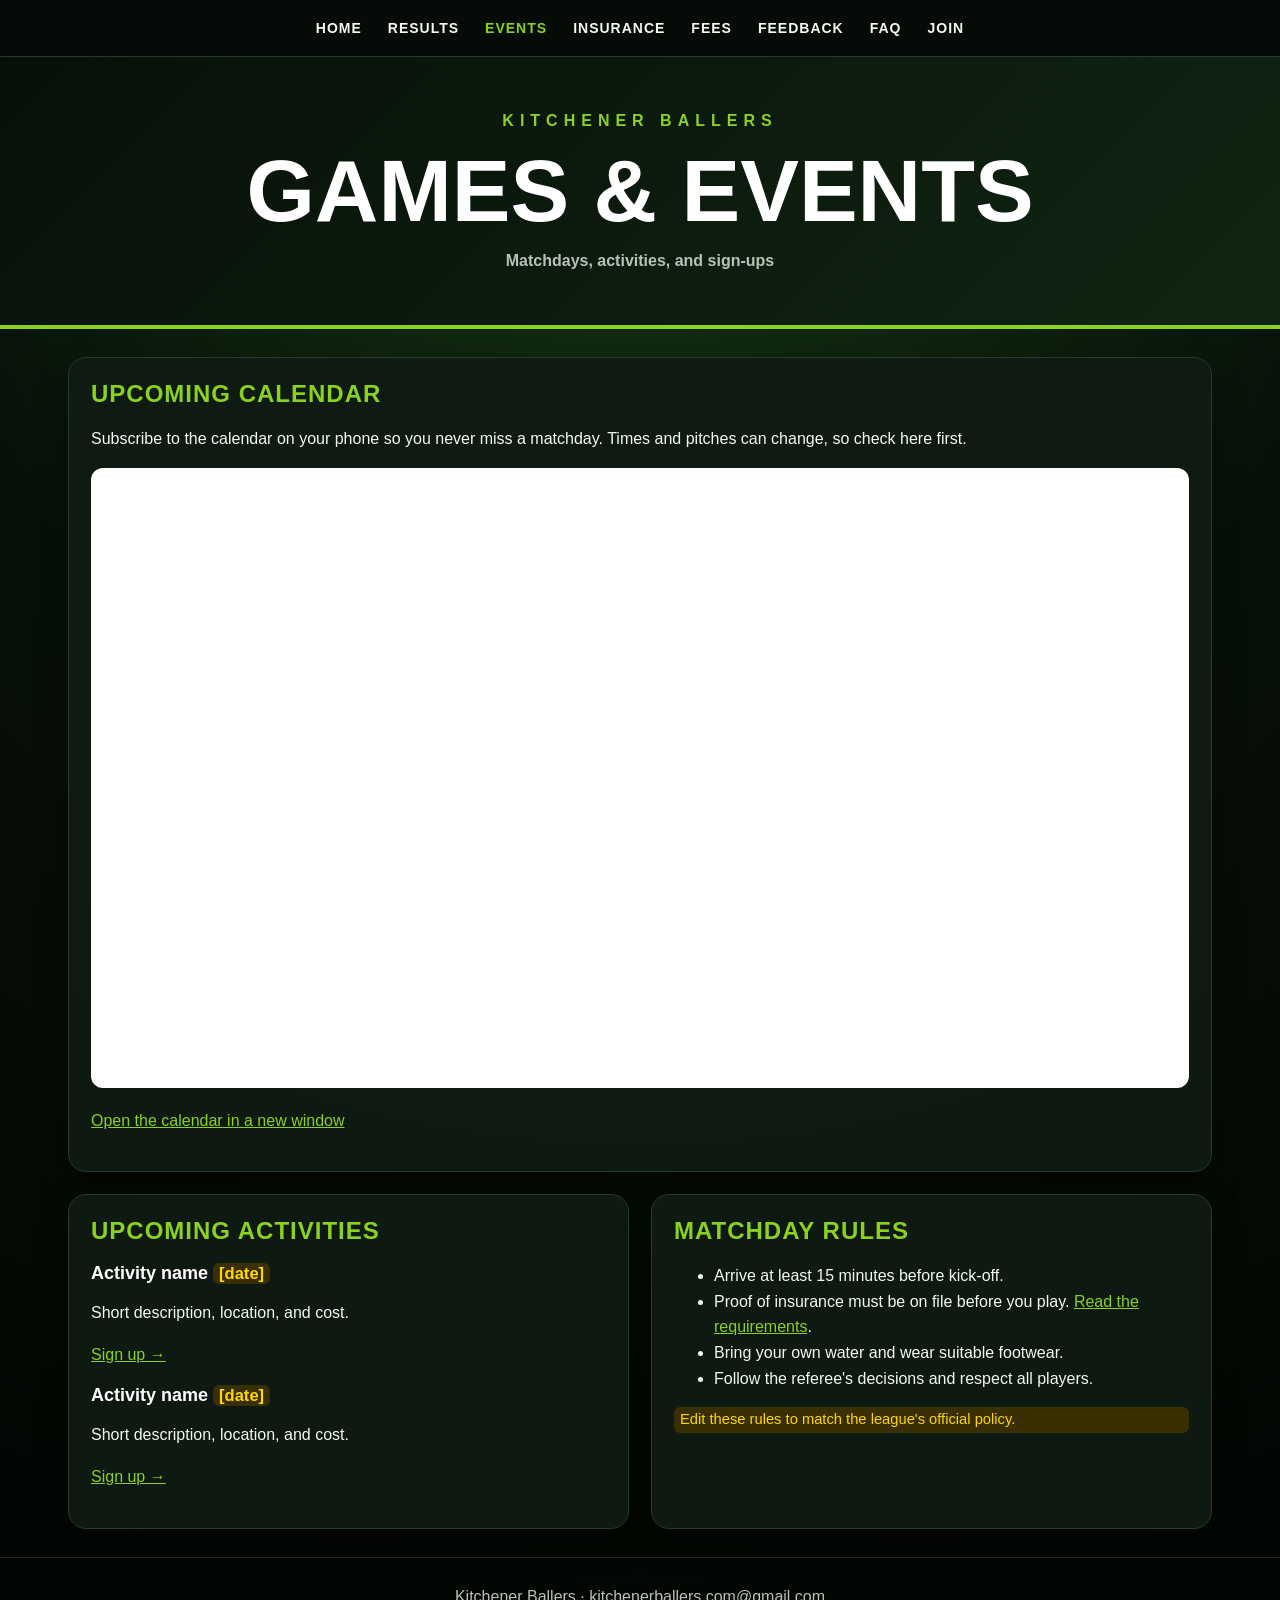
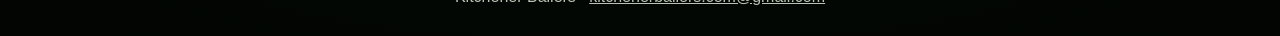
==== events.html @ 27fafea2 "Rebuild site as multi-page community hub Add Home, Events, Insurance, Fees, Feedback, FAQ and Join p" ====
<!DOCTYPE html>
<html lang="en">

<head>
  <meta charset="UTF-8" />
  <meta name="viewport" content="width=device-width, initial-scale=1.0" />
  <title>Kitchener Ballers | Events</title>
  <link rel="stylesheet" href="styles.css?v=400" />
</head>

<body>

  <nav class="site-nav">
    <a href="index.html">Home</a>
    <a href="results.html">Results</a>
    <a href="events.html" class="active">Events</a>
    <a href="insurance.html">Insurance</a>
    <a href="fees.html">Fees</a>
    <a href="feedback.html">Feedback</a>
    <a href="faq.html">FAQ</a>
    <a href="join.html">Join</a>
  </nav>

  <header class="hero">
    <p class="eyebrow">Kitchener Ballers</p>
    <h1>Games &amp; Events</h1>
    <p class="tagline">Matchdays, activities, and sign-ups</p>
  </header>

  <main class="container">

    <section class="card">
      <h2>Upcoming Calendar</h2>
      <p>Subscribe to the calendar on your phone so you never miss a matchday. Times and pitches can change, so check here first.</p>
      <!-- Replace the src below with your Google Calendar embed link:
           Google Calendar > Settings > your calendar > Integrate calendar > Embed code -->
      <iframe class="embed" src="https://calendar.google.com/calendar/embed?src=REPLACE_WITH_CALENDAR_ID" title="Kitchener Ballers calendar"></iframe>
      <p><a href="https://calendar.google.com/calendar/embed?src=REPLACE_WITH_CALENDAR_ID">Open the calendar in a new window</a></p>
    </section>

    <section class="grid" style="margin-top:22px">

      <div class="card">
        <h2>Upcoming Activities</h2>
        <h3>Activity name <span class="placeholder">[date]</span></h3>
        <p>Short description, location, and cost.</p>
        <p><a href="https://forms.gle/REPLACE-ME-activity-signup">Sign up &rarr;</a></p>
        <h3>Activity name <span class="placeholder">[date]</span></h3>
        <p>Short description, location, and cost.</p>
        <p><a href="https://forms.gle/REPLACE-ME-activity-signup">Sign up &rarr;</a></p>
      </div>

      <div class="card">
        <h2>Matchday Rules</h2>
        <ul>
          <li>Arrive at least 15 minutes before kick-off.</li>
          <li>Proof of insurance must be on file before you play. <a href="insurance.html">Read the requirements</a>.</li>
          <li>Bring your own water and wear suitable footwear.</li>
          <li>Follow the referee's decisions and respect all players.</li>
        </ul>
        <p class="placeholder">Edit these rules to match the league's official policy.</p>
      </div>

    </section>

  </main>

  <footer>
    Kitchener Ballers &middot; <a href="mailto:kitchenerballers.com@gmail.com">kitchenerballers.com@gmail.com</a>
  </footer>

</body>

</html>
---- styles.css ----
:root{
  --bg:#071008;
  --card:#0f1b13;
  --green:#8bd11f;
  --line:#263b29;
  --text:#f4f7f2;
  --muted:#b8c3b3;
  --gold:#ffd700;
}

*{box-sizing:border-box}

html,body{
  margin:0;
  min-height:100%;
  font-family:Arial,Helvetica,sans-serif;
  background:radial-gradient(circle at top,#173b16 0%,#071008 45%,#020502 100%) !important;
  color:var(--text) !important;
}

a{color:var(--green)}

/* ---------- Navigation ---------- */
.site-nav{
  display:flex;
  flex-wrap:wrap;
  justify-content:center;
  gap:6px 18px;
  padding:14px 20px;
  background:#050c07;
  border-bottom:1px solid var(--line);
  position:sticky;
  top:0;
  z-index:10;
}
.site-nav a{
  color:var(--text);
  text-decoration:none;
  font-size:14px;
  font-weight:700;
  text-transform:uppercase;
  letter-spacing:1px;
  padding:6px 4px;
}
.site-nav a:hover,.site-nav a.active{color:var(--green)}

/* ---------- Hero ---------- */
.hero{
  padding:55px 20px;
  text-align:center;
  background:linear-gradient(135deg,#071008,#102512);
  border-bottom:4px solid var(--green);
}

.eyebrow{
  text-transform:uppercase;
  letter-spacing:6px;
  color:var(--green) !important;
  font-weight:800;
  margin:0;
}

h1{
  font-size:clamp(42px,7vw,88px);
  margin:10px 0;
  text-transform:uppercase;
  color:#fff !important;
}

.tagline{
  margin:0;
  color:var(--muted) !important;
  font-weight:700;
}

.hero-actions{
  margin-top:26px;
  display:flex;
  flex-wrap:wrap;
  justify-content:center;
  gap:12px;
}

.btn{
  display:inline-block;
  background:var(--green);
  color:#071008;
  text-decoration:none;
  font-weight:800;
  text-transform:uppercase;
  letter-spacing:1px;
  padding:12px 22px;
  border-radius:999px;
  font-size:14px;
}
.btn.outline{
  background:transparent;
  color:var(--green);
  border:2px solid var(--green);
}

/* ---------- Layout ---------- */
.container{
  max-width:1200px;
  margin:0 auto;
  padding:28px;
}

.notice{
  background:linear-gradient(135deg,var(--green),#b7ff5e);
  color:#071008 !important;
  padding:20px 24px;
  border-radius:18px;
  margin-bottom:22px;
  font-size:18px;
  font-weight:700;
  line-height:1.7;
  box-shadow:0 10px 30px rgba(0,0,0,.35);
}

.grid{
  display:grid;
  grid-template-columns:1fr;
  gap:22px;
}

@media(min-width:900px){
  .grid{grid-template-columns:1fr 1fr}
  .grid.three{grid-template-columns:repeat(3,1fr)}
}

.card{
  background:rgba(15,27,19,.96) !important;
  border:1px solid var(--line);
  border-radius:18px;
  padding:22px;
  box-shadow:0 12px 30px rgba(0,0,0,.35);
  overflow:auto;
  color:var(--text) !important;
}

.card h2{
  color:var(--green) !important;
  margin:0 0 18px;
  text-transform:uppercase;
  letter-spacing:1px;
  font-size:24px;
}

.card h3{
  color:#fff;
  margin:18px 0 8px;
  font-size:18px;
}

.card p,.card li{line-height:1.6}

.placeholder{
  background:#3a2f00;
  color:var(--gold);
  padding:1px 6px;
  border-radius:6px;
  font-size:.92em;
}

/* ---------- Tables ---------- */
table{
  width:100%;
  border-collapse:collapse;
  color:var(--text) !important;
}

th,td{
  border-bottom:1px solid var(--line);
  padding:11px 10px;
  text-align:left;
  color:var(--text) !important;
}

th{
  color:var(--green) !important;
  text-transform:uppercase;
  font-size:12px;
  letter-spacing:1px;
}

td{
  font-size:14px;
}

tr:hover{
  background:#142416;
}

strong{
  color:#fff !important;
}

.matchday-heading{
  color:var(--green) !important;
  font-weight:800;
  padding-top:18px;
  text-transform:uppercase;
}

.complete-message{
  color:var(--green) !important;
  font-size:18px;
  font-weight:800;
}

.badge{
  background:var(--green);
  color:#071008;
  padding:2px 8px;
  border-radius:999px;
  font-weight:800;
  font-size:12px;
}

/* ---------- Forms and embeds ---------- */
.embed{
  width:100%;
  height:620px;
  border:0;
  border-radius:12px;
  background:#fff;
}

.fee-box{
  font-size:40px;
  font-weight:900;
  color:var(--green);
  margin:6px 0 14px;
}

.faq details{
  border-bottom:1px solid var(--line);
  padding:14px 0;
}
.faq summary{
  cursor:pointer;
  font-weight:800;
  color:#fff;
  font-size:16px;
}
.faq details p{margin:10px 0 0;color:var(--muted)}

footer{
  text-align:center;
  color:var(--muted) !important;
  padding:30px 20px;
  border-top:1px solid #1d2e1d;
}
footer a{color:var(--muted)}
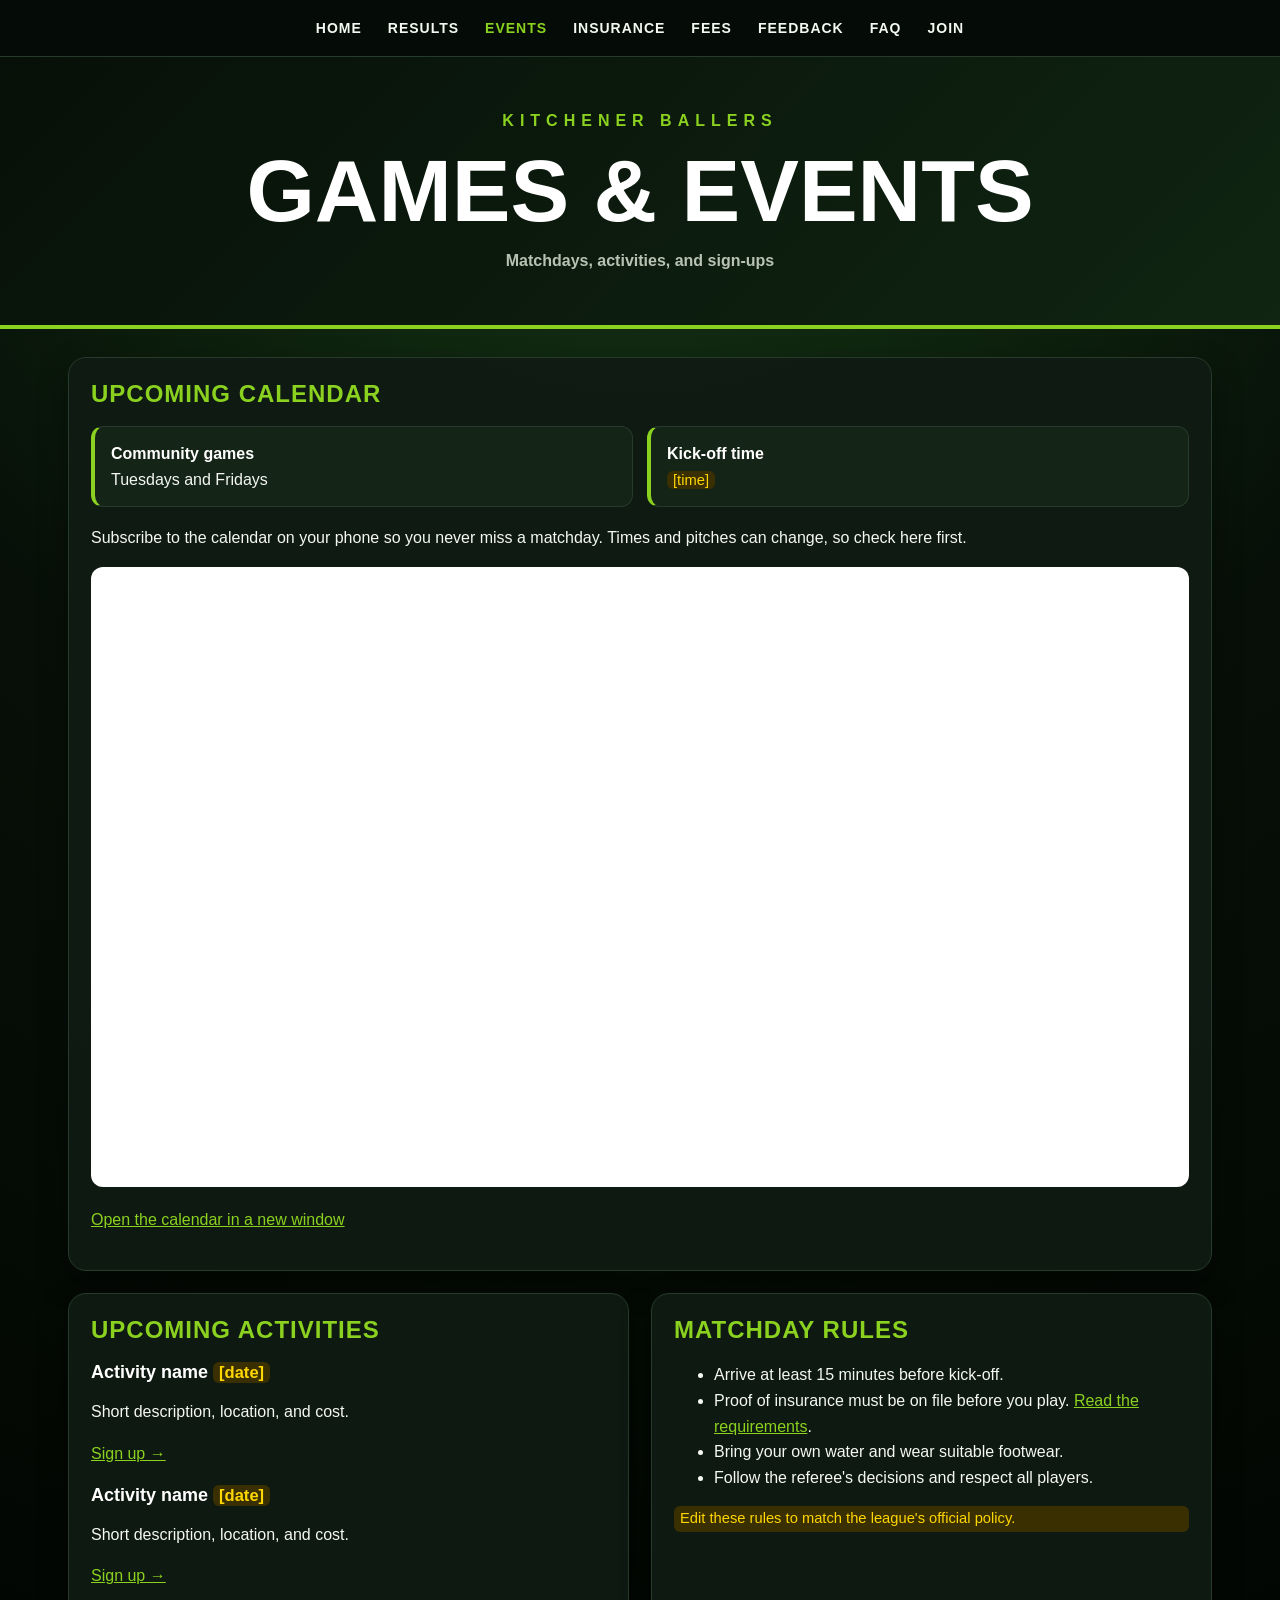
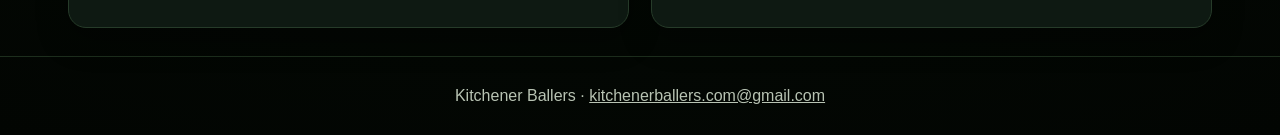
==== commit 9f32764f: "Show community game days (Tuesdays and Fridays) on events page Co-Authored-By: Claude Haiku 5.5 <nor" ====
--- a/events.html
+++ b/events.html
@@ -6,6 +6,11 @@
   <meta name="viewport" content="width=device-width, initial-scale=1.0" />
   <title>Kitchener Ballers | Events</title>
   <link rel="stylesheet" href="styles.css?v=400" />
+  <link rel="manifest" href="manifest.webmanifest" />
+  <meta name="theme-color" content="#071008" />
+  <link rel="apple-touch-icon" href="icons/apple-touch-icon.png" />
+  <meta name="apple-mobile-web-app-capable" content="yes" />
+  <meta name="apple-mobile-web-app-title" content="Ballers" />
 </head>
 
 <body>
@@ -31,6 +36,10 @@
 
     <section class="card">
       <h2>Upcoming Calendar</h2>
+      <div class="schedule-strip">
+        <div><strong>Community games</strong><br>Tuesdays and Fridays</div>
+        <div><strong>Kick-off time</strong><br><span class="placeholder">[time]</span></div>
+      </div>
       <p>Subscribe to the calendar on your phone so you never miss a matchday. Times and pitches can change, so check here first.</p>
       <!-- Replace the src below with your Google Calendar embed link:
            Google Calendar > Settings > your calendar > Integrate calendar > Embed code -->
--- a/styles.css
+++ b/styles.css
@@ -253,3 +253,222 @@
   border-top:1px solid #1d2e1d;
 }
 footer a{color:var(--muted)}
+footer .footer-brand{
+  font-size:20px;
+  font-weight:900;
+  letter-spacing:4px;
+  text-transform:uppercase;
+  color:#fff;
+  margin:0 0 8px;
+}
+
+/* ---------- Home redesign ---------- */
+.home-hero{
+  position:relative;
+  padding:110px 20px 120px;
+  text-align:center;
+  background:
+    linear-gradient(180deg,rgba(7,16,8,.55),rgba(7,16,8,.95)),
+    radial-gradient(circle at 50% 0%,#2a6b2a 0%,#0d2a14 40%,#050c07 100%);
+  border-bottom:1px solid var(--line);
+  overflow:hidden;
+}
+.home-hero::before{
+  content:"";
+  position:absolute;
+  left:50%;
+  top:50%;
+  width:min(900px,95vw);
+  height:min(560px,70vw);
+  transform:translate(-50%,-50%);
+  border:3px solid rgba(139,209,31,.22);
+  border-radius:8px;
+  pointer-events:none;
+}
+.home-hero::after{
+  content:"";
+  position:absolute;
+  left:50%;
+  top:50%;
+  width:180px;
+  height:180px;
+  transform:translate(-50%,-50%);
+  border:3px solid rgba(139,209,31,.22);
+  border-radius:50%;
+  pointer-events:none;
+}
+.home-hero-inner{position:relative;z-index:1;max-width:820px;margin:0 auto}
+.home-title{
+  font-size:clamp(46px,8vw,104px);
+  line-height:1;
+  margin:14px 0 18px;
+  letter-spacing:2px;
+  text-transform:uppercase;
+  color:#fff !important;
+}
+.home-lead{
+  font-size:clamp(18px,2.4vw,24px);
+  color:var(--muted) !important;
+  margin:0;
+  font-weight:600;
+}
+
+.quick-strip{
+  max-width:1200px;
+  margin:-48px auto 0;
+  padding:0 20px;
+  position:relative;
+  z-index:2;
+  display:grid;
+  grid-template-columns:repeat(2,1fr);
+  gap:14px;
+}
+@media(min-width:900px){
+  .quick-strip{grid-template-columns:repeat(4,1fr)}
+}
+.quick{
+  display:flex;
+  align-items:center;
+  gap:14px;
+  background:rgba(15,27,19,.97);
+  border:1px solid var(--line);
+  border-radius:16px;
+  padding:18px;
+  text-decoration:none;
+  color:var(--text);
+  box-shadow:0 14px 34px rgba(0,0,0,.45);
+  transition:transform .15s ease,border-color .15s ease;
+}
+.quick:hover{transform:translateY(-3px);border-color:var(--green)}
+.quick strong{display:block;font-size:16px;color:#fff}
+.quick small{display:block;color:var(--muted);font-size:13px;margin-top:2px}
+.quick-icon{
+  flex:0 0 46px;
+  height:46px;
+  border-radius:12px;
+  background:var(--green);
+  display:flex;
+  align-items:center;
+  justify-content:center;
+}
+.quick-icon svg{
+  width:24px;
+  height:24px;
+  fill:none;
+  stroke:#071008;
+  stroke-width:2.2;
+  stroke-linecap:round;
+  stroke-linejoin:round;
+}
+
+.feature{
+  display:grid;
+  grid-template-columns:1fr;
+  gap:0;
+  margin:56px 0 0;
+  border-radius:22px;
+  overflow:hidden;
+  border:1px solid var(--line);
+  background:var(--card);
+  box-shadow:0 18px 40px rgba(0,0,0,.35);
+}
+@media(min-width:900px){
+  .feature{grid-template-columns:1.1fr 1fr}
+}
+.feature-art{min-height:260px}
+.feature-art svg{width:100%;height:100%;display:block}
+.feature-body{padding:34px 32px}
+.feature-body h2{
+  font-size:clamp(24px,3vw,34px);
+  margin:6px 0 14px;
+  color:#fff;
+  line-height:1.2;
+}
+.feature-body p{color:var(--muted);line-height:1.7}
+
+.section-head{
+  text-align:center;
+  margin:64px 0 26px;
+}
+.section-head h2{
+  margin:0 0 6px;
+  font-size:clamp(26px,3.2vw,38px);
+  text-transform:uppercase;
+  letter-spacing:2px;
+  color:#fff;
+}
+.section-head p{margin:0;color:var(--muted)}
+
+.tile{
+  display:flex;
+  flex-direction:column;
+  text-decoration:none;
+  color:var(--text);
+  background:rgba(15,27,19,.96);
+  border:1px solid var(--line);
+  border-radius:18px;
+  padding:26px;
+  box-shadow:0 12px 30px rgba(0,0,0,.3);
+  transition:transform .15s ease,border-color .15s ease;
+}
+.tile:hover{transform:translateY(-4px);border-color:var(--green)}
+.tile-num{
+  font-size:13px;
+  font-weight:900;
+  letter-spacing:2px;
+  color:var(--green);
+}
+.tile h3{
+  margin:12px 0 10px;
+  font-size:22px;
+  color:#fff;
+}
+.tile p{
+  margin:0 0 18px;
+  color:var(--muted);
+  line-height:1.6;
+  flex:1;
+}
+.tile-link{
+  font-weight:800;
+  color:var(--green);
+  font-size:14px;
+  text-transform:uppercase;
+  letter-spacing:1px;
+}
+
+.banner{
+  margin:56px 0 10px;
+  display:flex;
+  flex-wrap:wrap;
+  align-items:center;
+  justify-content:space-between;
+  gap:20px;
+  padding:34px 36px;
+  border-radius:22px;
+  background:linear-gradient(135deg,#1f4d1f,#0d2a14);
+  border:1px solid rgba(139,209,31,.35);
+}
+.banner h2{
+  margin:0 0 6px;
+  font-size:clamp(22px,2.8vw,30px);
+  color:#fff;
+}
+.banner p{margin:0;color:var(--muted)}
+
+/* ---------- Games schedule strip ---------- */
+.schedule-strip{
+  display:flex;
+  flex-wrap:wrap;
+  gap:14px;
+  margin:4px 0 18px;
+}
+.schedule-strip > div{
+  flex:1 1 220px;
+  background:#142416;
+  border:1px solid var(--line);
+  border-left:4px solid var(--green);
+  border-radius:12px;
+  padding:14px 16px;
+  line-height:1.6;
+}
